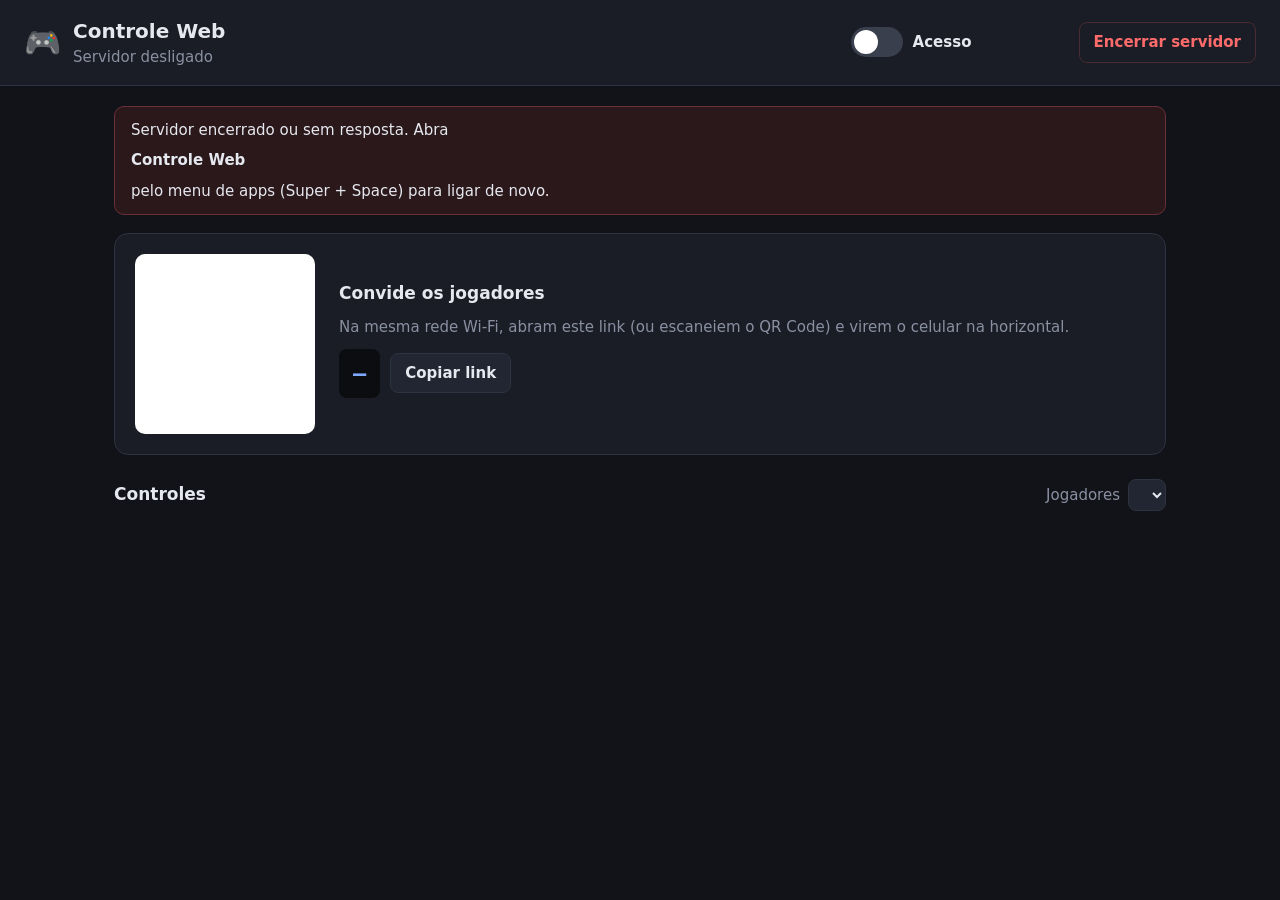
==== admin/index.html @ 0e639180 "Primeiro commit do projeto de controle web por meio de celular, ele ficou muito top, funciona para l" ====
<!DOCTYPE html>
<html lang="pt-BR">
<head>
  <meta charset="UTF-8">
  <meta name="viewport" content="width=device-width, initial-scale=1">
  <title>Controle Web</title>
  <link rel="stylesheet" href="/admin/admin.css">
</head>
<body>
  <header class="topbar">
    <div class="brand">
      <span class="logo">🎮</span>
      <div>
        <h1>Controle Web</h1>
        <p id="summary" class="muted">Conectando ao servidor…</p>
      </div>
    </div>
    <div class="top-actions">
      <label class="switch" title="Permitir que celulares se conectem">
        <input id="enabled" type="checkbox">
        <span class="track"><span class="thumb"></span></span>
        <span id="enabled-label" class="switch-label">Acesso</span>
      </label>
      <button id="shutdown" class="btn danger-ghost">Encerrar servidor</button>
    </div>
  </header>

  <main>
    <div id="offline" class="banner bad hidden">
      Servidor encerrado ou sem resposta. Abra <b>Controle Web</b> pelo menu de apps (Super + Space) para ligar de novo.
    </div>
    <div id="alert-firewall" class="banner warn hidden">
      <div>
        <b>Firewall bloqueando a porta <span class="port"></span>.</b>
        Os celulares não vão conseguir abrir o link. Rode no terminal:
      </div>
      <div class="cmd"><code id="firewall-cmd"></code><button class="btn small" data-copy="firewall-cmd">Copiar</button></div>
    </div>
    <div id="alert-backend" class="banner warn hidden">
      <div>
        <b>Controles em modo de teste:</b> as entradas aparecem aqui, mas não chegam aos jogos.
        <span id="backend-error" class="muted"></span>
      </div>
      <div id="backend-fix-linux" class="cmd hidden">
        <code id="uinput-cmd">sudo setfacl -m u:$USER:rw /dev/uinput</code>
        <button class="btn small" data-copy="uinput-cmd">Copiar</button>
      </div>
      <div id="backend-fix-windows" class="hidden">Instale o driver ViGEmBus (veja o README) e reinicie o PC.</div>
      <button id="retry-backend" class="btn small">Tentar de novo</button>
    </div>

    <section class="card invite">
      <div id="qr" class="qr" aria-label="QR Code do link"></div>
      <div class="invite-body">
        <h2>Convide os jogadores</h2>
        <p class="muted">Na mesma rede Wi-Fi, abram este link (ou escaneiem o QR Code) e virem o celular na horizontal.</p>
        <div class="link-row">
          <code id="url" class="url">—</code>
          <button class="btn" data-copy="url">Copiar link</button>
        </div>
        <p id="access-note" class="note"></p>
      </div>
    </section>

    <section class="players-head">
      <h2>Controles</h2>
      <label class="max">
        Jogadores
        <select id="max-players"></select>
      </label>
    </section>
    <p id="max-hint" class="muted small-text hidden">O Windows reconhece no máximo 4 controles XInput.</p>
    <section id="slots" class="slots"></section>

    <template id="slot-template">
      <article class="slot-card">
        <header class="slot-head">
          <span class="slot-name"></span>
          <span class="pill"></span>
        </header>
        <div class="empty">
          <p>Livre</p>
          <p class="muted">Aguardando um celular…</p>
        </div>
        <div class="filled">
          <input class="player-name" maxlength="24" placeholder="Nome do jogador" spellcheck="false">
          <p class="meta muted"></p>
          <div class="live">
            <div class="mini-stick"><span class="mini-dot"></span></div>
            <div class="held"></div>
          </div>
          <div class="slot-actions">
            <select class="move"></select>
            <button class="btn small danger-ghost kick">Remover</button>
          </div>
        </div>
      </article>
    </template>
  </main>

  <script src="/admin/admin.js"></script>
</body>
</html>
---- admin/admin.css ----
:root {
  --bg: #111318;
  --panel: #1a1d25;
  --panel-2: #222632;
  --edge: #2e3341;
  --text: #e6e8ef;
  --muted: #8a90a2;
  --ok: #4fd1a5;
  --warn: #ffb547;
  --bad: #ff6b6b;
  --accent: #7fa8ff;
}

* { box-sizing: border-box; margin: 0; padding: 0; }

body {
  background: var(--bg);
  color: var(--text);
  font: 15px/1.5 system-ui, -apple-system, "Segoe UI", Roboto, sans-serif;
  min-height: 100vh;
}

h1 { font-size: 20px; }
h2 { font-size: 17px; }
code { font-family: ui-monospace, "JetBrains Mono", "Cascadia Code", monospace; }
.muted { color: var(--muted); }
.small-text { font-size: 13px; }
.hidden { display: none !important; }

main {
  max-width: 1100px;
  margin: 0 auto;
  padding: 20px 24px 48px;
  display: flex;
  flex-direction: column;
  gap: 18px;
}

/* ---------- Topo ---------- */
.topbar {
  display: flex;
  align-items: center;
  justify-content: space-between;
  flex-wrap: wrap;
  gap: 16px;
  padding: 16px 24px;
  border-bottom: 1px solid var(--edge);
  background: var(--panel);
}
.brand { display: flex; align-items: center; gap: 12px; }
.logo { font-size: 30px; }
.top-actions { display: flex; align-items: center; gap: 16px; }

/* ---------- Botões ---------- */
.btn {
  border: 1px solid var(--edge);
  background: var(--panel-2);
  color: var(--text);
  padding: 8px 14px;
  border-radius: 8px;
  font: inherit;
  font-weight: 600;
  cursor: pointer;
  white-space: nowrap;
}
.btn:hover { border-color: var(--accent); }
.btn.small { padding: 4px 10px; font-size: 13px; }
.btn.danger-ghost { background: transparent; color: var(--bad); border-color: #4a2b31; }
.btn.danger-ghost:hover { border-color: var(--bad); }
.btn.confirm { background: var(--bad); color: #12090b; }

/* ---------- Interruptor de acesso ---------- */
.switch { display: flex; align-items: center; gap: 10px; cursor: pointer; user-select: none; }
.switch input { position: absolute; opacity: 0; pointer-events: none; }
.track {
  width: 52px;
  height: 30px;
  border-radius: 99px;
  background: #3a3f4d;
  position: relative;
  transition: background 150ms;
}
.thumb {
  position: absolute;
  top: 3px;
  left: 3px;
  width: 24px;
  height: 24px;
  border-radius: 50%;
  background: #fff;
  transition: transform 150ms;
}
.switch input:checked + .track { background: var(--ok); }
.switch input:checked + .track .thumb { transform: translateX(22px); }
.switch input:focus-visible + .track { outline: 2px solid var(--accent); outline-offset: 2px; }
.switch-label { font-weight: 700; min-width: 150px; }

/* ---------- Avisos ---------- */
.banner {
  display: flex;
  flex-direction: column;
  gap: 8px;
  padding: 12px 16px;
  border-radius: 10px;
  border: 1px solid;
}
.banner.warn { border-color: #6b5225; background: #2a2318; }
.banner.bad { border-color: #6b2f37; background: #2a181b; }
.banner .btn { align-self: flex-start; }
.cmd { display: flex; align-items: center; gap: 8px; flex-wrap: wrap; }
.cmd code {
  background: #0c0d11;
  padding: 6px 10px;
  border-radius: 6px;
  user-select: all;
}

/* ---------- Convite ---------- */
.card {
  background: var(--panel);
  border: 1px solid var(--edge);
  border-radius: 14px;
  padding: 20px;
}
.invite { display: flex; gap: 24px; align-items: center; flex-wrap: wrap; }
.qr {
  width: 180px;
  height: 180px;
  flex: none;
  background: #fff;
  border-radius: 10px;
  padding: 6px;
}
.qr svg { width: 100%; height: 100%; display: block; }
.qr path { fill: #000; }
.invite-body { flex: 1; min-width: 260px; display: flex; flex-direction: column; gap: 10px; }
.link-row { display: flex; gap: 10px; align-items: center; flex-wrap: wrap; }
.url {
  font-size: 22px;
  font-weight: 700;
  color: var(--accent);
  background: #0c0d11;
  padding: 8px 14px;
  border-radius: 8px;
  user-select: all;
}
.note { font-size: 14px; }
.note.off { color: var(--warn); }

/* ---------- Controles ---------- */
.players-head { display: flex; align-items: center; justify-content: space-between; margin-top: 6px; }
.max { display: flex; align-items: center; gap: 8px; color: var(--muted); }
select {
  background: var(--panel-2);
  color: var(--text);
  border: 1px solid var(--edge);
  border-radius: 8px;
  padding: 5px 8px;
  font: inherit;
}

.slots {
  display: grid;
  grid-template-columns: repeat(auto-fill, minmax(240px, 1fr));
  gap: 14px;
}

.slot-card {
  --c: var(--accent);
  background: var(--panel);
  border: 1px solid var(--edge);
  border-top: 4px solid var(--c);
  border-radius: 12px;
  padding: 14px;
  display: flex;
  flex-direction: column;
  gap: 10px;
  min-height: 210px;
}
.slot-card.is-empty { opacity: 0.65; border-top-style: dashed; }
.slot-card.is-active { box-shadow: 0 0 0 1px var(--c), 0 0 18px -6px var(--c); }

.slot-head { display: flex; justify-content: space-between; align-items: center; }
.slot-name { font-weight: 800; letter-spacing: 0.04em; color: var(--c); }
.pill {
  font-size: 12px;
  font-weight: 700;
  padding: 2px 9px;
  border-radius: 99px;
  background: var(--panel-2);
  color: var(--muted);
}
.pill.online { background: #183a30; color: var(--ok); }
.pill.away { background: #3a2f18; color: var(--warn); }

.empty { margin: auto 0; text-align: center; }
.empty p:first-child { font-weight: 700; font-size: 18px; }
.filled { display: flex; flex-direction: column; gap: 8px; flex: 1; }

.player-name {
  background: transparent;
  border: 1px solid transparent;
  border-radius: 6px;
  color: var(--text);
  font: inherit;
  font-size: 17px;
  font-weight: 700;
  padding: 2px 6px;
  margin-left: -6px;
}
.player-name:hover, .player-name:focus { border-color: var(--edge); outline: none; background: #0c0d11; }
.meta { font-size: 13px; }

.live { display: flex; gap: 12px; align-items: center; min-height: 52px; }
.mini-stick {
  width: 48px;
  height: 48px;
  flex: none;
  border-radius: 50%;
  border: 2px solid var(--edge);
  position: relative;
}
.mini-dot {
  position: absolute;
  left: 50%;
  top: 50%;
  width: 14px;
  height: 14px;
  margin: -7px 0 0 -7px;
  border-radius: 50%;
  background: var(--c);
}
.held { display: flex; flex-wrap: wrap; gap: 4px; }
.chip {
  font-size: 12px;
  font-weight: 700;
  padding: 2px 7px;
  border-radius: 6px;
  background: var(--c);
  color: #0b0c10;
}

.slot-actions { display: flex; gap: 8px; margin-top: auto; }
.slot-actions select { flex: 1; font-size: 13px; }
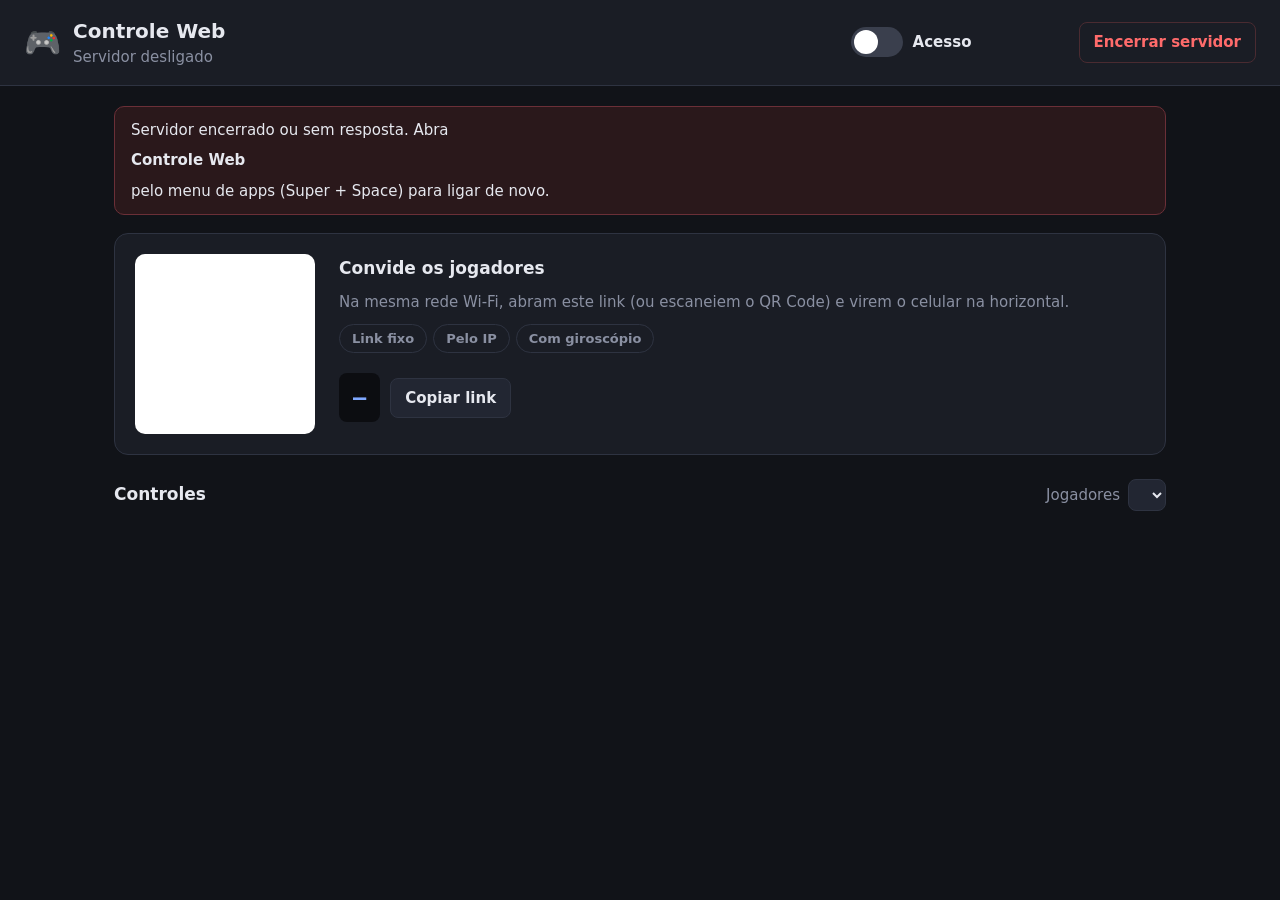
==== commit 66e2a154: "Adiciona vibração do jogo, analógico direito, perfis, giroscópio e link fixo - Vibração do jogo (rum" ====
--- a/admin/index.html
+++ b/admin/index.html
@@ -54,6 +54,12 @@
       <div class="invite-body">
         <h2>Convide os jogadores</h2>
         <p class="muted">Na mesma rede Wi-Fi, abram este link (ou escaneiem o QR Code) e virem o celular na horizontal.</p>
+        <div id="link-tabs" class="tabs">
+          <button class="tab" data-link="fixed">Link fixo</button>
+          <button class="tab" data-link="ip">Pelo IP</button>
+          <button class="tab" data-link="https">Com giroscópio</button>
+        </div>
+        <p id="link-help" class="muted small-text"></p>
         <div class="link-row">
           <code id="url" class="url">—</code>
           <button class="btn" data-copy="url">Copiar link</button>
@@ -87,9 +93,12 @@
           <p class="meta muted"></p>
           <div class="live">
             <div class="mini-stick"><span class="mini-dot"></span></div>
+            <div class="mini-stick right"><span class="mini-dot"></span></div>
             <div class="held"></div>
+            <span class="rumble" title="Jogo mandando vibrar">📳</span>
           </div>
           <div class="slot-actions">
+            <button class="btn small find" title="Faz o celular vibrar e piscar">Achar</button>
             <select class="move"></select>
             <button class="btn small danger-ghost kick">Remover</button>
           </div>
--- a/admin/admin.css
+++ b/admin/admin.css
@@ -145,6 +145,19 @@
   user-select: all;
 }
 .note { font-size: 14px; }
+.tabs { display: flex; gap: 6px; flex-wrap: wrap; }
+.tab {
+  border: 1px solid var(--edge);
+  background: transparent;
+  color: var(--muted);
+  padding: 4px 12px;
+  border-radius: 99px;
+  font: inherit;
+  font-size: 13px;
+  font-weight: 600;
+  cursor: pointer;
+}
+.tab.on { background: var(--accent); color: #0b0c10; border-color: var(--accent); }
 .note.off { color: var(--warn); }
 
 /* ---------- Controles ---------- */
@@ -230,7 +243,12 @@
   border-radius: 50%;
   background: var(--c);
 }
-.held { display: flex; flex-wrap: wrap; gap: 4px; }
+.held { display: flex; flex-wrap: wrap; gap: 4px; flex: 1; }
+.mini-stick.right { width: 36px; height: 36px; }
+.mini-stick.right .mini-dot { width: 10px; height: 10px; margin: -5px 0 0 -5px; }
+.rumble { font-size: 18px; opacity: 0.15; transition: opacity 80ms; }
+.rumble.on { opacity: 1; animation: shake 120ms linear infinite; }
+@keyframes shake { 50% { transform: translateX(1px) rotate(4deg); } }
 .chip {
   font-size: 12px;
   font-weight: 700;
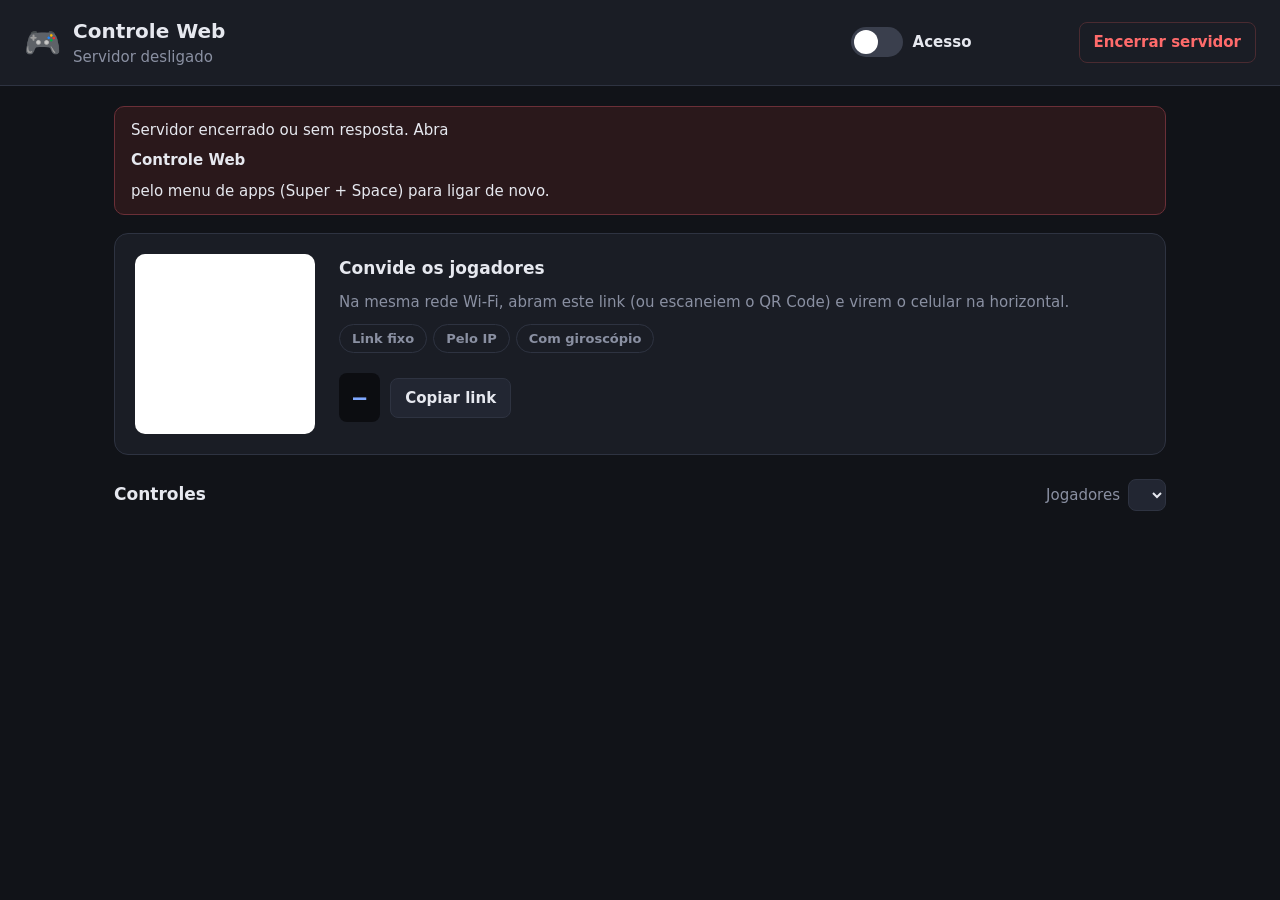
==== commit 60a40d5a: "Ajusta design do painel e do celular - Painel: ações do cartão em grade (Remover não é mais cortado)" ====
--- a/admin/index.html
+++ b/admin/index.html
@@ -89,18 +89,18 @@
           <p class="muted">Aguardando um celular…</p>
         </div>
         <div class="filled">
-          <input class="player-name" maxlength="24" placeholder="Nome do jogador" spellcheck="false">
+          <input class="player-name" maxlength="24" placeholder="✎ Dar nome ao jogador" spellcheck="false" title="Clique para dar um nome">
           <p class="meta muted"></p>
           <div class="live">
-            <div class="mini-stick"><span class="mini-dot"></span></div>
-            <div class="mini-stick right"><span class="mini-dot"></span></div>
-            <div class="held"></div>
-            <span class="rumble" title="Jogo mandando vibrar">📳</span>
+            <div class="mini-stick left" title="Analógico esquerdo"><span class="mini-dot"></span></div>
+            <div class="mini-stick right" title="Analógico direito"><span class="mini-dot"></span></div>
+            <div class="held"><span class="idle muted">Nenhum botão</span></div>
           </div>
+          <span class="rumble">📳 Vibrando</span>
           <div class="slot-actions">
+            <select class="move" title="Trocar de número com outro controle"></select>
             <button class="btn small find" title="Faz o celular vibrar e piscar">Achar</button>
-            <select class="move"></select>
-            <button class="btn small danger-ghost kick">Remover</button>
+            <button class="btn small danger-ghost kick" title="Desconecta e libera o número">Remover</button>
           </div>
         </div>
       </article>
--- a/admin/admin.css
+++ b/admin/admin.css
@@ -108,6 +108,7 @@
 .banner.bad { border-color: #6b2f37; background: #2a181b; }
 .banner .btn { align-self: flex-start; }
 .cmd { display: flex; align-items: center; gap: 8px; flex-wrap: wrap; }
+.cmd code { overflow-wrap: anywhere; }
 .cmd code {
   background: #0c0d11;
   padding: 6px 10px;
@@ -222,9 +223,10 @@
   margin-left: -6px;
 }
 .player-name:hover, .player-name:focus { border-color: var(--edge); outline: none; background: #0c0d11; }
+.player-name::placeholder { color: var(--muted); font-weight: 500; font-size: 15px; }
 .meta { font-size: 13px; }
 
-.live { display: flex; gap: 12px; align-items: center; min-height: 52px; }
+.live { display: flex; gap: 12px; align-items: center; min-height: 64px; padding-bottom: 14px; }
 .mini-stick {
   width: 48px;
   height: 48px;
@@ -233,6 +235,17 @@
   border: 2px solid var(--edge);
   position: relative;
 }
+.mini-stick::after {
+  position: absolute;
+  left: 50%;
+  bottom: -17px;
+  transform: translateX(-50%);
+  font-size: 10px;
+  font-weight: 700;
+  color: var(--muted);
+}
+.mini-stick.left::after { content: "L"; }
+.mini-stick.right::after { content: "R"; }
 .mini-dot {
   position: absolute;
   left: 50%;
@@ -243,14 +256,26 @@
   border-radius: 50%;
   background: var(--c);
 }
-.held { display: flex; flex-wrap: wrap; gap: 4px; flex: 1; }
+.held { display: flex; flex-wrap: wrap; gap: 4px; flex: 1; min-width: 0; }
+.held .idle { font-size: 12px; }
 .mini-stick.right { width: 36px; height: 36px; }
 .mini-stick.right .mini-dot { width: 10px; height: 10px; margin: -5px 0 0 -5px; }
-.rumble { font-size: 18px; opacity: 0.15; transition: opacity 80ms; }
-.rumble.on { opacity: 1; animation: shake 120ms linear infinite; }
+.rumble {
+  align-self: flex-start;
+  visibility: hidden;
+  font-size: 12px;
+  font-weight: 700;
+  padding: 2px 9px;
+  border-radius: 99px;
+  background: #3a2f18;
+  color: var(--warn);
+}
+.rumble.on { visibility: visible; animation: shake 120ms linear infinite; }
 @keyframes shake { 50% { transform: translateX(1px) rotate(4deg); } }
 .chip {
-  font-size: 12px;
+  font-size: 13px;
+  min-width: 22px;
+  text-align: center;
   font-weight: 700;
   padding: 2px 7px;
   border-radius: 6px;
@@ -258,5 +283,11 @@
   color: #0b0c10;
 }
 
-.slot-actions { display: flex; gap: 8px; margin-top: auto; }
-.slot-actions select { flex: 1; font-size: 13px; }
+.slot-actions {
+  display: grid;
+  grid-template-columns: 1fr 1fr;
+  gap: 8px;
+  margin-top: auto;
+}
+.slot-actions select { grid-column: 1 / -1; font-size: 13px; min-width: 0; }
+.slot-actions .btn { width: 100%; }
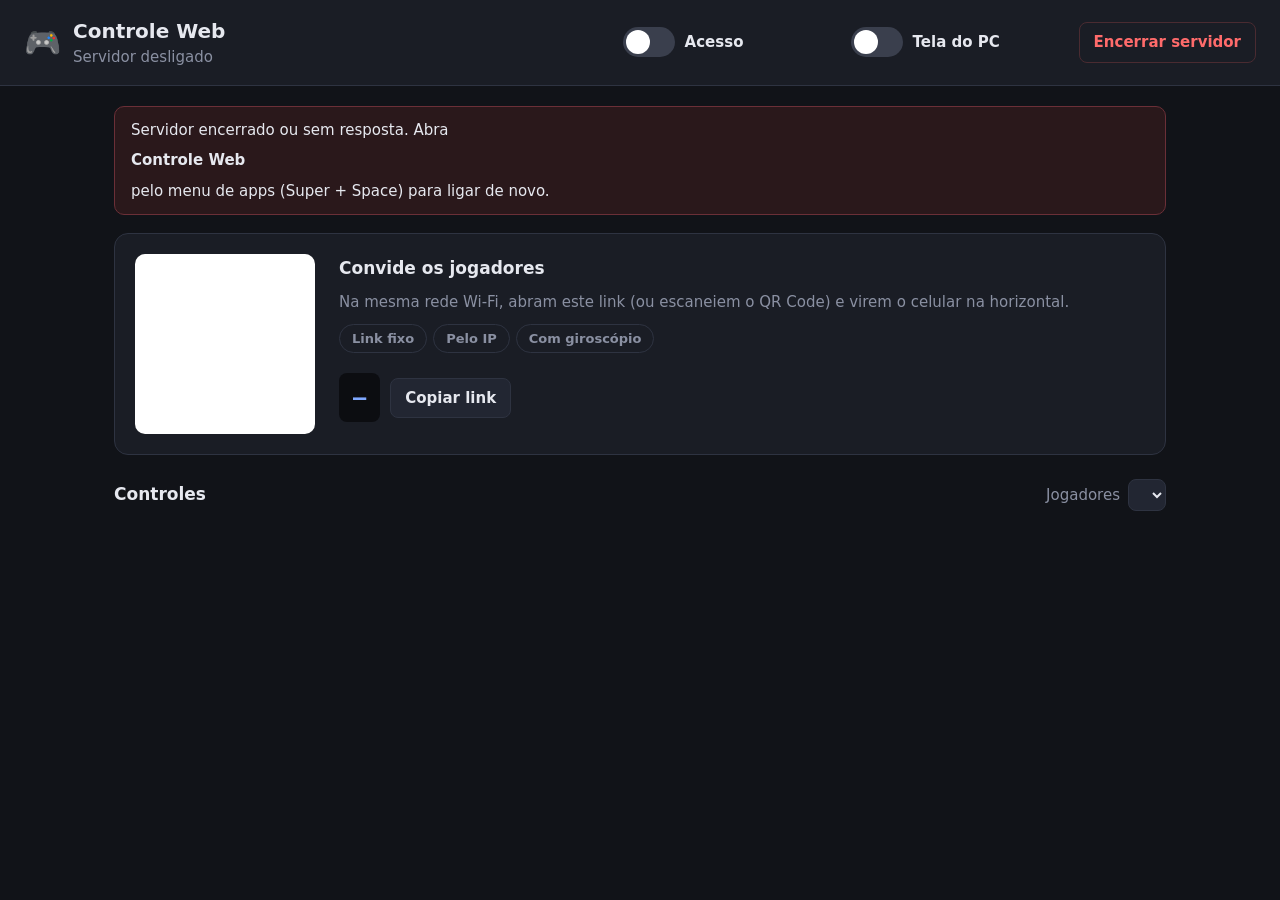
==== commit 9e477bf8: "Adiciona transmissão da tela do PC no fundo do controle e transparência dos botões Co-Authored-By: C" ====
--- a/admin/index.html
+++ b/admin/index.html
@@ -20,6 +20,11 @@
         <input id="enabled" type="checkbox">
         <span class="track"><span class="thumb"></span></span>
         <span id="enabled-label" class="switch-label">Acesso</span>
+      </label>
+      <label class="switch" title="Mostrar a tela deste PC no fundo do controle dos celulares">
+        <input id="screen" type="checkbox">
+        <span class="track"><span class="thumb"></span></span>
+        <span id="screen-label" class="switch-label">Tela do PC</span>
       </label>
       <button id="shutdown" class="btn danger-ghost">Encerrar servidor</button>
     </div>
--- a/admin/admin.css
+++ b/admin/admin.css
@@ -93,7 +93,7 @@
 .switch input:checked + .track { background: var(--ok); }
 .switch input:checked + .track .thumb { transform: translateX(22px); }
 .switch input:focus-visible + .track { outline: 2px solid var(--accent); outline-offset: 2px; }
-.switch-label { font-weight: 700; min-width: 150px; }
+.switch-label { font-weight: 700; min-width: 150px; max-width: 320px; }
 
 /* ---------- Avisos ---------- */
 .banner {
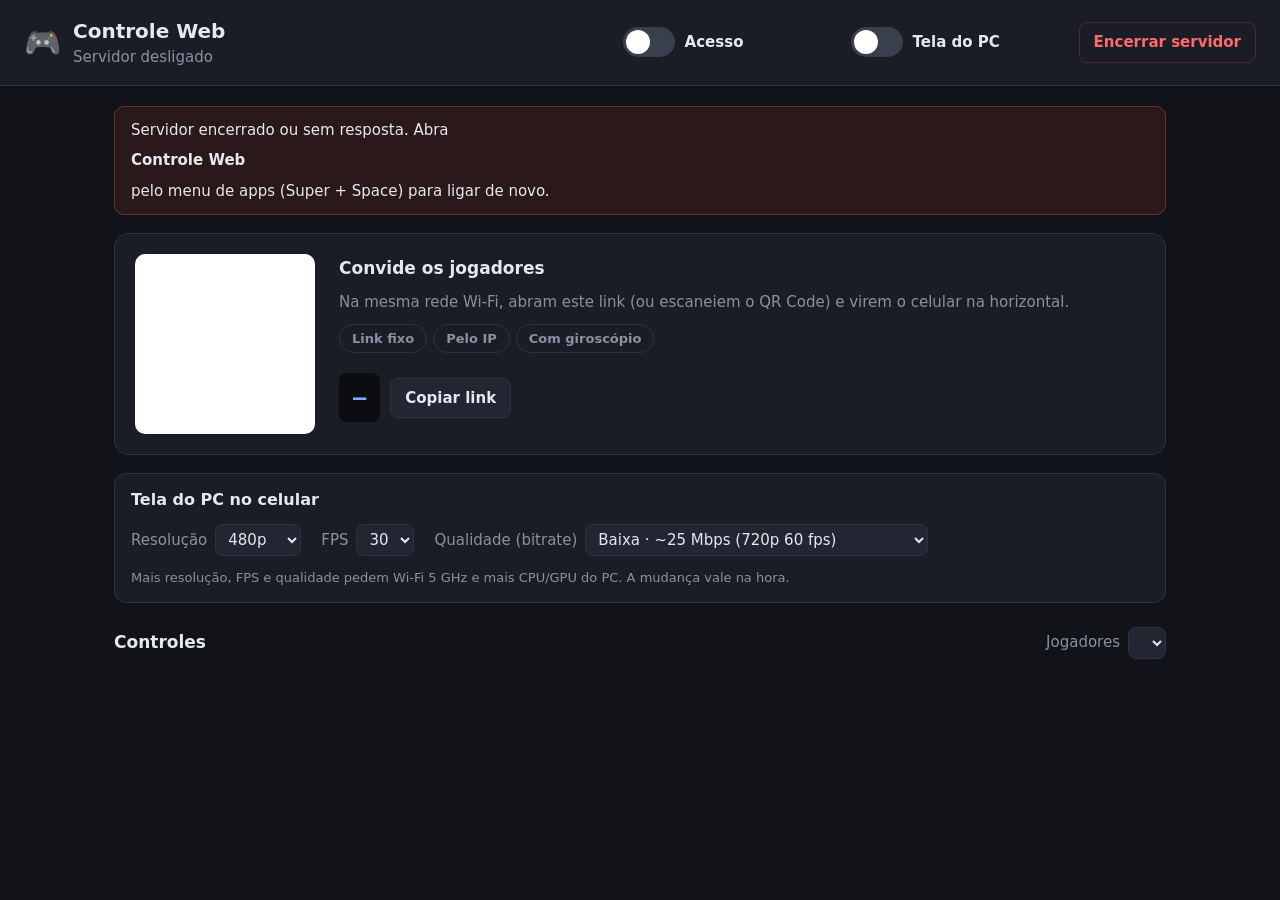
==== commit ca1f0070: "Painel ajusta qualidade da tela do PC e aviso de firewall considera a rede atual Co-Authored-By: Cla" ====
--- a/admin/index.html
+++ b/admin/index.html
@@ -36,7 +36,7 @@
     </div>
     <div id="alert-firewall" class="banner warn hidden">
       <div>
-        <b>Firewall bloqueando a porta <span class="port"></span>.</b>
+        <b>Firewall bloqueando a porta <span class="port"></span> nesta rede (<span class="lan-ip"></span>).</b>
         Os celulares não vão conseguir abrir o link. Rode no terminal:
       </div>
       <div class="cmd"><code id="firewall-cmd"></code><button class="btn small" data-copy="firewall-cmd">Copiar</button></div>
@@ -71,6 +71,35 @@
         </div>
         <p id="access-note" class="note"></p>
       </div>
+    </section>
+
+    <section class="screen-cfg" id="screen-cfg">
+      <h2>Tela do PC no celular</h2>
+      <label>Resolução
+        <select id="screen-width">
+          <option value="854">480p</option>
+          <option value="1280">720p</option>
+          <option value="1600">900p</option>
+          <option value="1920">1080p</option>
+        </select>
+      </label>
+      <label>FPS
+        <select id="screen-fps">
+          <option value="30">30</option>
+          <option value="45">45</option>
+          <option value="60">60</option>
+          <option value="90">90</option>
+        </select>
+      </label>
+      <label>Qualidade (bitrate)
+        <select id="screen-quality">
+          <option value="10">Baixa · ~25 Mbps (720p 60 fps)</option>
+          <option value="6">Média · ~40 Mbps</option>
+          <option value="4">Alta · ~55 Mbps</option>
+          <option value="2">Máxima · 75+ Mbps, só Wi-Fi 5 GHz bom</option>
+        </select>
+      </label>
+      <p id="screen-cfg-note" class="muted small-text">Mais resolução, FPS e qualidade pedem Wi-Fi 5 GHz e mais CPU/GPU do PC. A mudança vale na hora.</p>
     </section>
 
     <section class="players-head">
--- a/admin/admin.css
+++ b/admin/admin.css
@@ -162,6 +162,10 @@
 .note.off { color: var(--warn); }
 
 /* ---------- Controles ---------- */
+.screen-cfg { display: flex; flex-wrap: wrap; align-items: center; gap: 12px 20px; padding: 14px 16px; border-radius: 12px; background: var(--panel); border: 1px solid var(--edge, #2b3040); }
+.screen-cfg h2 { font-size: 16px; width: 100%; }
+.screen-cfg label { display: flex; align-items: center; gap: 8px; color: var(--muted); }
+.screen-cfg p { width: 100%; }
 .players-head { display: flex; align-items: center; justify-content: space-between; margin-top: 6px; }
 .max { display: flex; align-items: center; gap: 8px; color: var(--muted); }
 select {
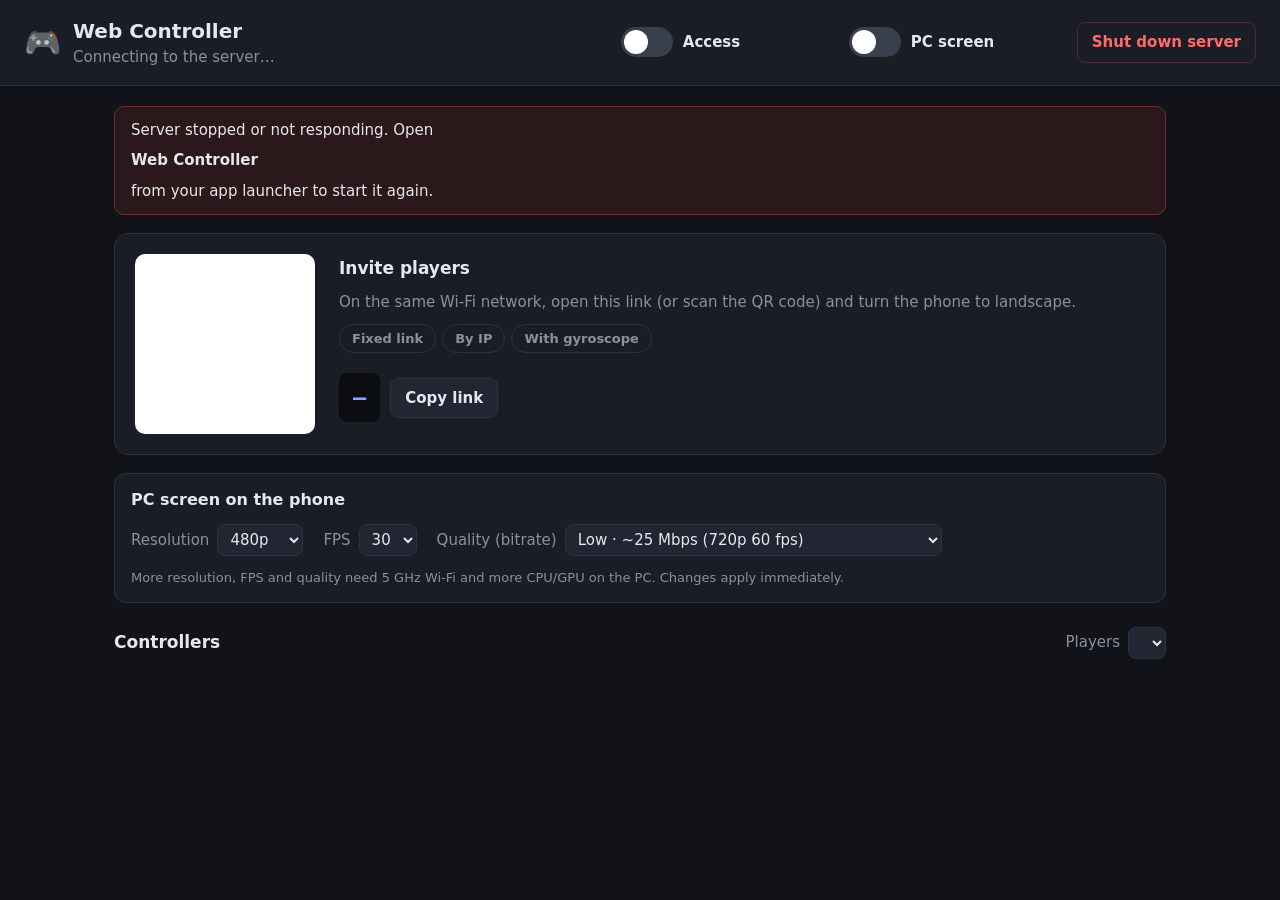
==== commit 818cac4e: "Interface em inglês e português (i18n), README em inglês e logs em inglês Co-Authored-By: Claude Son" ====
--- a/admin/index.html
+++ b/admin/index.html
@@ -1,9 +1,9 @@
 <!DOCTYPE html>
-<html lang="pt-BR">
+<html lang="en">
 <head>
   <meta charset="UTF-8">
   <meta name="viewport" content="width=device-width, initial-scale=1">
-  <title>Controle Web</title>
+  <title data-i18n="a.title">Web Controller</title>
   <link rel="stylesheet" href="/admin/admin.css">
 </head>
 <body>
@@ -11,71 +11,75 @@
     <div class="brand">
       <span class="logo">🎮</span>
       <div>
-        <h1>Controle Web</h1>
-        <p id="summary" class="muted">Conectando ao servidor…</p>
+        <h1 data-i18n="a.title">Web Controller</h1>
+        <p id="summary" class="muted" data-i18n="a.connecting">Connecting to the server…</p>
       </div>
     </div>
     <div class="top-actions">
-      <label class="switch" title="Permitir que celulares se conectem">
+      <label class="switch" title="Allow phones to connect" data-i18n-title="a.access.title">
         <input id="enabled" type="checkbox">
         <span class="track"><span class="thumb"></span></span>
-        <span id="enabled-label" class="switch-label">Acesso</span>
+        <span id="enabled-label" class="switch-label">Access</span>
       </label>
-      <label class="switch" title="Mostrar a tela deste PC no fundo do controle dos celulares">
+      <label class="switch" title="Show this PC's screen behind the phones' controller" data-i18n-title="a.screen.title">
         <input id="screen" type="checkbox">
         <span class="track"><span class="thumb"></span></span>
-        <span id="screen-label" class="switch-label">Tela do PC</span>
+        <span id="screen-label" class="switch-label" data-i18n="a.screen.label">PC screen</span>
       </label>
-      <button id="shutdown" class="btn danger-ghost">Encerrar servidor</button>
+      <div id="pin-box" class="pin-box hidden" title="Type it on the phone, or scan the QR code (it already carries the PIN)" data-i18n-title="a.pin.title">
+        <span class="muted">PIN</span> <code id="pin">------</code>
+        <button id="new-pin" class="btn small" title="Generates another PIN and disconnects the phones" data-i18n-title="a.pin.new.title" data-i18n="a.pin.new">New PIN</button>
+      </div>
+      <button id="shutdown" class="btn danger-ghost" data-i18n="a.shutdown">Shut down server</button>
     </div>
   </header>
 
   <main>
-    <div id="offline" class="banner bad hidden">
-      Servidor encerrado ou sem resposta. Abra <b>Controle Web</b> pelo menu de apps (Super + Space) para ligar de novo.
+    <div id="offline" class="banner bad hidden" data-i18n-html="a.offline">
+      Server stopped or not responding. Open <b>Web Controller</b> from your app launcher to start it again.
     </div>
     <div id="alert-firewall" class="banner warn hidden">
-      <div>
-        <b>Firewall bloqueando a porta <span class="port"></span> nesta rede (<span class="lan-ip"></span>).</b>
-        Os celulares não vão conseguir abrir o link. Rode no terminal:
+      <div data-i18n-html="a.fw">
+        <b>The firewall is blocking port <span class="port"></span> on this network (<span class="lan-ip"></span>).</b>
+        Phones won't be able to open the link. Run in a terminal:
       </div>
-      <div class="cmd"><code id="firewall-cmd"></code><button class="btn small" data-copy="firewall-cmd">Copiar</button></div>
+      <div class="cmd"><code id="firewall-cmd"></code><button class="btn small" data-copy="firewall-cmd" data-i18n="a.copy">Copy</button></div>
     </div>
     <div id="alert-backend" class="banner warn hidden">
-      <div>
-        <b>Controles em modo de teste:</b> as entradas aparecem aqui, mas não chegam aos jogos.
+      <div data-i18n-html="a.backend">
+        <b>Controllers in test mode:</b> inputs show up here but don't reach games.
         <span id="backend-error" class="muted"></span>
       </div>
       <div id="backend-fix-linux" class="cmd hidden">
         <code id="uinput-cmd">sudo setfacl -m u:$USER:rw /dev/uinput</code>
-        <button class="btn small" data-copy="uinput-cmd">Copiar</button>
+        <button class="btn small" data-copy="uinput-cmd" data-i18n="a.copy">Copy</button>
       </div>
-      <div id="backend-fix-windows" class="hidden">Instale o driver ViGEmBus (veja o README) e reinicie o PC.</div>
-      <button id="retry-backend" class="btn small">Tentar de novo</button>
+      <div id="backend-fix-windows" class="hidden" data-i18n="a.backend.win">Install the ViGEmBus driver (see the README) and restart the PC.</div>
+      <button id="retry-backend" class="btn small" data-i18n="a.retry">Try again</button>
     </div>
 
     <section class="card invite">
-      <div id="qr" class="qr" aria-label="QR Code do link"></div>
+      <div id="qr" class="qr" aria-label="Link QR code"></div>
       <div class="invite-body">
-        <h2>Convide os jogadores</h2>
-        <p class="muted">Na mesma rede Wi-Fi, abram este link (ou escaneiem o QR Code) e virem o celular na horizontal.</p>
+        <h2 data-i18n="a.invite.h">Invite players</h2>
+        <p class="muted" data-i18n="a.invite.p">On the same Wi-Fi network, open this link (or scan the QR code) and turn the phone to landscape.</p>
         <div id="link-tabs" class="tabs">
-          <button class="tab" data-link="fixed">Link fixo</button>
-          <button class="tab" data-link="ip">Pelo IP</button>
-          <button class="tab" data-link="https">Com giroscópio</button>
+          <button class="tab" data-link="fixed" data-i18n="a.tab.fixed">Fixed link</button>
+          <button class="tab" data-link="ip" data-i18n="a.tab.ip">By IP</button>
+          <button class="tab" data-link="https" data-i18n="a.tab.https">With gyroscope</button>
         </div>
         <p id="link-help" class="muted small-text"></p>
         <div class="link-row">
           <code id="url" class="url">—</code>
-          <button class="btn" data-copy="url">Copiar link</button>
+          <button class="btn" data-copy="url" data-i18n="a.copylink">Copy link</button>
         </div>
         <p id="access-note" class="note"></p>
       </div>
     </section>
 
     <section class="screen-cfg" id="screen-cfg">
-      <h2>Tela do PC no celular</h2>
-      <label>Resolução
+      <h2 data-i18n="a.cfg.h">PC screen on the phone</h2>
+      <label><span data-i18n="a.cfg.res">Resolution</span>
         <select id="screen-width">
           <option value="854">480p</option>
           <option value="1280">720p</option>
@@ -91,25 +95,25 @@
           <option value="90">90</option>
         </select>
       </label>
-      <label>Qualidade (bitrate)
+      <label><span data-i18n="a.cfg.quality">Quality (bitrate)</span>
         <select id="screen-quality">
-          <option value="10">Baixa · ~25 Mbps (720p 60 fps)</option>
-          <option value="6">Média · ~40 Mbps</option>
-          <option value="4">Alta · ~55 Mbps</option>
-          <option value="2">Máxima · 75+ Mbps, só Wi-Fi 5 GHz bom</option>
+          <option value="10" data-i18n="a.q.low">Low · ~25 Mbps (720p 60 fps)</option>
+          <option value="6" data-i18n="a.q.mid">Medium · ~40 Mbps</option>
+          <option value="4" data-i18n="a.q.high">High · ~55 Mbps</option>
+          <option value="2" data-i18n="a.q.max">Maximum · 75+ Mbps, good 5 GHz Wi-Fi only</option>
         </select>
       </label>
-      <p id="screen-cfg-note" class="muted small-text">Mais resolução, FPS e qualidade pedem Wi-Fi 5 GHz e mais CPU/GPU do PC. A mudança vale na hora.</p>
+      <p id="screen-cfg-note" class="muted small-text" data-i18n="a.cfg.note">More resolution, FPS and quality need 5 GHz Wi-Fi and more CPU/GPU on the PC. Changes apply immediately.</p>
     </section>
 
     <section class="players-head">
-      <h2>Controles</h2>
+      <h2 data-i18n="a.players.h">Controllers</h2>
       <label class="max">
-        Jogadores
+        <span data-i18n="a.players.max">Players</span>
         <select id="max-players"></select>
       </label>
     </section>
-    <p id="max-hint" class="muted small-text hidden">O Windows reconhece no máximo 4 controles XInput.</p>
+    <p id="max-hint" class="muted small-text hidden" data-i18n="a.maxhint">Windows recognizes at most 4 XInput controllers.</p>
     <section id="slots" class="slots"></section>
 
     <template id="slot-template">
@@ -119,28 +123,29 @@
           <span class="pill"></span>
         </header>
         <div class="empty">
-          <p>Livre</p>
-          <p class="muted">Aguardando um celular…</p>
+          <p data-i18n="a.free">Free</p>
+          <p class="muted" data-i18n="a.waiting">Waiting for a phone…</p>
         </div>
         <div class="filled">
-          <input class="player-name" maxlength="24" placeholder="✎ Dar nome ao jogador" spellcheck="false" title="Clique para dar um nome">
+          <input class="player-name" maxlength="24" placeholder="✎ Name this player" data-i18n-placeholder="a.name.ph" spellcheck="false" title="Click to set a name" data-i18n-title="a.name.title">
           <p class="meta muted"></p>
           <div class="live">
-            <div class="mini-stick left" title="Analógico esquerdo"><span class="mini-dot"></span></div>
-            <div class="mini-stick right" title="Analógico direito"><span class="mini-dot"></span></div>
-            <div class="held"><span class="idle muted">Nenhum botão</span></div>
+            <div class="mini-stick left" title="Left stick" data-i18n-title="a.lstick"><span class="mini-dot"></span></div>
+            <div class="mini-stick right" title="Right stick" data-i18n-title="a.rstick"><span class="mini-dot"></span></div>
+            <div class="held"><span class="idle muted" data-i18n="a.nobtn">No buttons</span></div>
           </div>
-          <span class="rumble">📳 Vibrando</span>
+          <span class="rumble" data-i18n="a.rumble">📳 Rumbling</span>
           <div class="slot-actions">
-            <select class="move" title="Trocar de número com outro controle"></select>
-            <button class="btn small find" title="Faz o celular vibrar e piscar">Achar</button>
-            <button class="btn small danger-ghost kick" title="Desconecta e libera o número">Remover</button>
+            <select class="move" title="Swap numbers with another controller" data-i18n-title="a.move.title"></select>
+            <button class="btn small find" title="Makes the phone vibrate and flash" data-i18n-title="a.find.title" data-i18n="a.find">Find</button>
+            <button class="btn small danger-ghost kick" title="Disconnects and frees the number" data-i18n-title="a.kick.title" data-i18n="a.kick">Remove</button>
           </div>
         </div>
       </article>
     </template>
   </main>
 
+  <script src="/i18n.js"></script>
   <script src="/admin/admin.js"></script>
 </body>
 </html>
--- a/admin/admin.css
+++ b/admin/admin.css
@@ -162,6 +162,8 @@
 .note.off { color: var(--warn); }
 
 /* ---------- Controles ---------- */
+.pin-box { display: flex; align-items: center; gap: 8px; }
+.pin-box code { font-size: 20px; font-weight: 800; letter-spacing: 0.12em; user-select: all; }
 .screen-cfg { display: flex; flex-wrap: wrap; align-items: center; gap: 12px 20px; padding: 14px 16px; border-radius: 12px; background: var(--panel); border: 1px solid var(--edge, #2b3040); }
 .screen-cfg h2 { font-size: 16px; width: 100%; }
 .screen-cfg label { display: flex; align-items: center; gap: 8px; color: var(--muted); }
